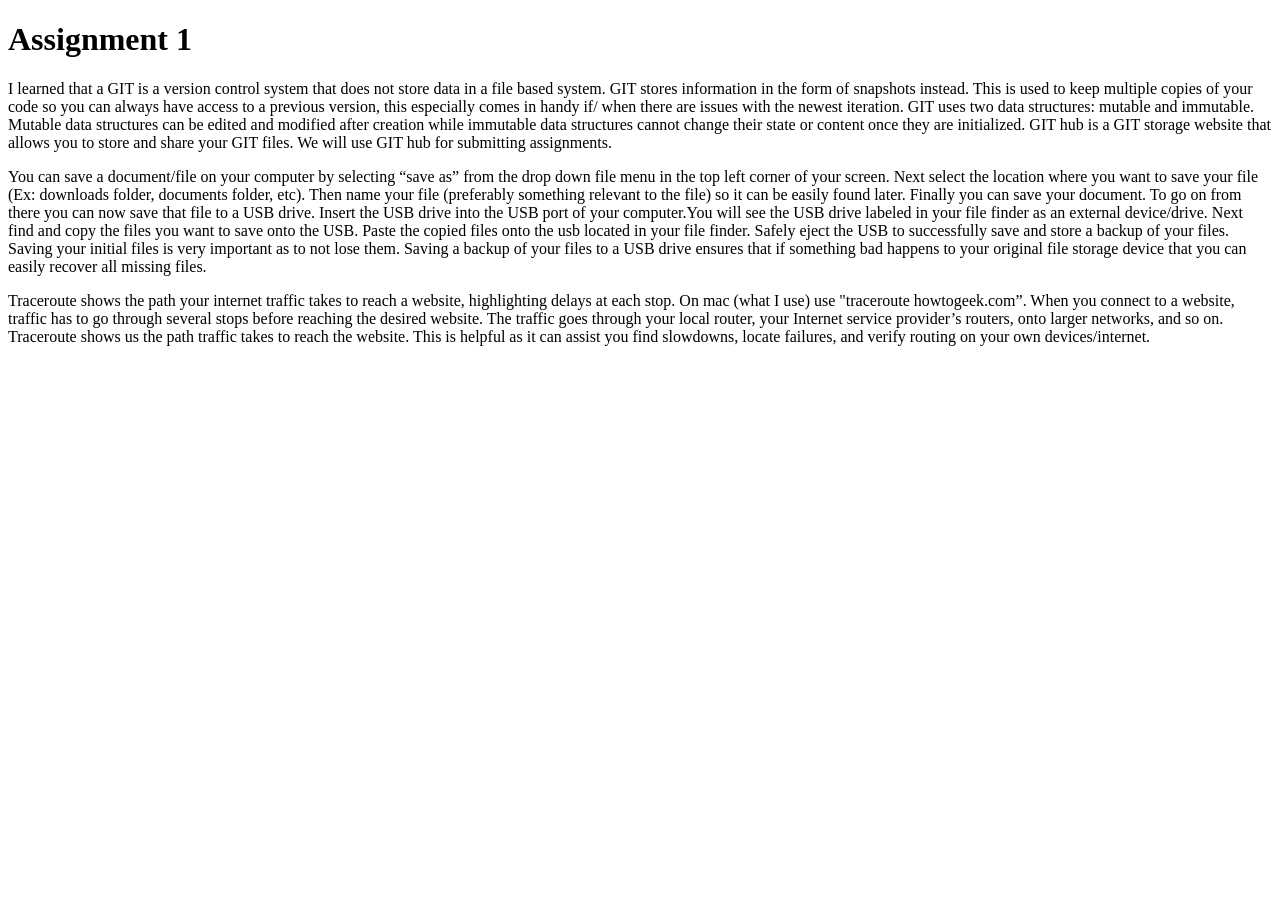
==== Web110/assignment1.html @ 7ef446e4 "Update assignment1.html" ====
<!DOCTYPE html>
<html>
<head>
<title>Assignment 1</title>
</head>
<body>

<h1>Assignment 1</h1>
<p>I learned that a GIT is a version control system that does not store data in a file based system. GIT stores information in the form of snapshots instead. This is used to keep multiple copies of your code so you can always have access to a previous version, this especially comes in handy if/ when there are issues with the newest iteration. GIT uses two data structures: mutable and immutable. Mutable data structures can be edited and modified after creation while immutable data structures cannot change their state or content once they are initialized. GIT hub is a GIT storage website that allows you to store and share your GIT files. We will use GIT hub for submitting assignments.</p>

<p>You can save a document/file on your computer by selecting “save as” from the drop down file menu in the top left corner of your screen. Next select the location where you want to save your file (Ex: downloads folder, documents folder, etc). Then name your file (preferably something relevant to the file) so it can be easily found later. Finally you can save your document. To go on from there you can now save that file to a USB drive. Insert the USB drive into the USB port of your computer.You will see the USB drive labeled in your file finder as an external device/drive. Next find and copy the files you want to save onto the USB. Paste the copied files onto the usb located in your file finder. Safely eject the USB to successfully save and store a backup of your files. Saving your initial files is very important as to not lose them. Saving a backup of your files to a USB drive ensures that if something bad happens to your original file storage device that you can easily recover all missing files.</p>
 
<p>Traceroute shows the path your internet traffic takes to reach a website, highlighting delays at each stop. On mac (what I use) use "traceroute howtogeek.com”. When you connect to a website, traffic has to go through several stops before reaching the desired website. The traffic goes through your local router, your Internet service provider’s routers, onto larger networks, and so on. Traceroute shows us the path traffic takes to reach the website. This is helpful as it can assist you find slowdowns, locate failures, and verify routing on your own devices/internet.</p>



</body>
</html>
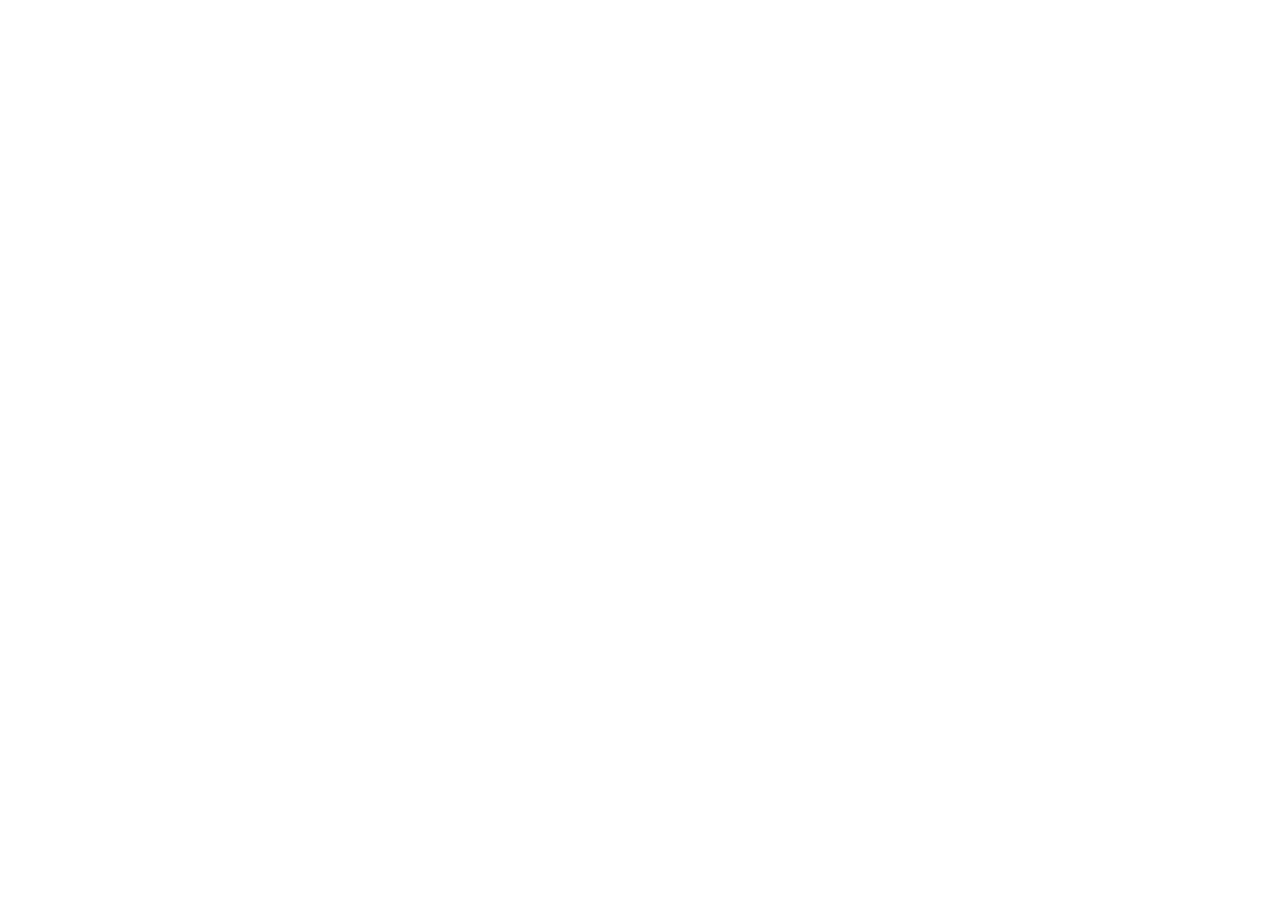
==== commit c8da4726: "Update assignment1.html" ====
--- a/Web110/assignment1.html
+++ b/Web110/assignment1.html
@@ -1,6 +1,16 @@
 <!DOCTYPE html>
 <html>
 <head>
+ <style>
+h1 {
+  color: blue;
+  font-family: verdana;
+  font-size: 300%;
+}
+p {
+  color: red;
+  font-family: courier;
+  font-size: 160%;}
 <title>Assignment 1</title>
 </head>
 <body>
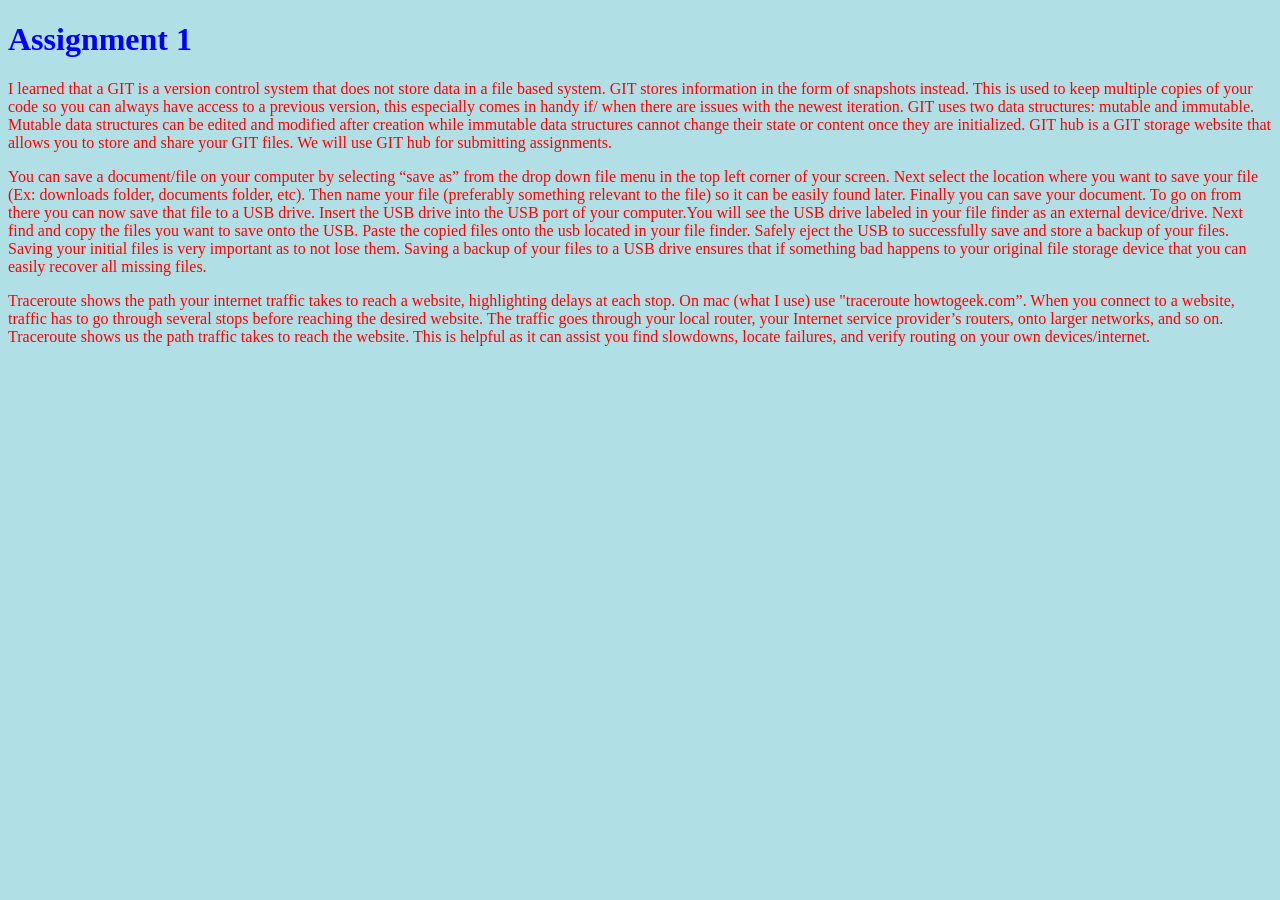
==== commit 2370f04d: "Update assignment1.html" ====
--- a/Web110/assignment1.html
+++ b/Web110/assignment1.html
@@ -1,16 +1,11 @@
 <!DOCTYPE html>
 <html>
 <head>
- <style>
-h1 {
-  color: blue;
-  font-family: verdana;
-  font-size: 300%;
-}
-p {
-  color: red;
-  font-family: courier;
-  font-size: 160%;}
+<style>
+body {background-color: powderblue;}
+h1   {color: blue;}
+p    {color: red;}
+</style>
 <title>Assignment 1</title>
 </head>
 <body>
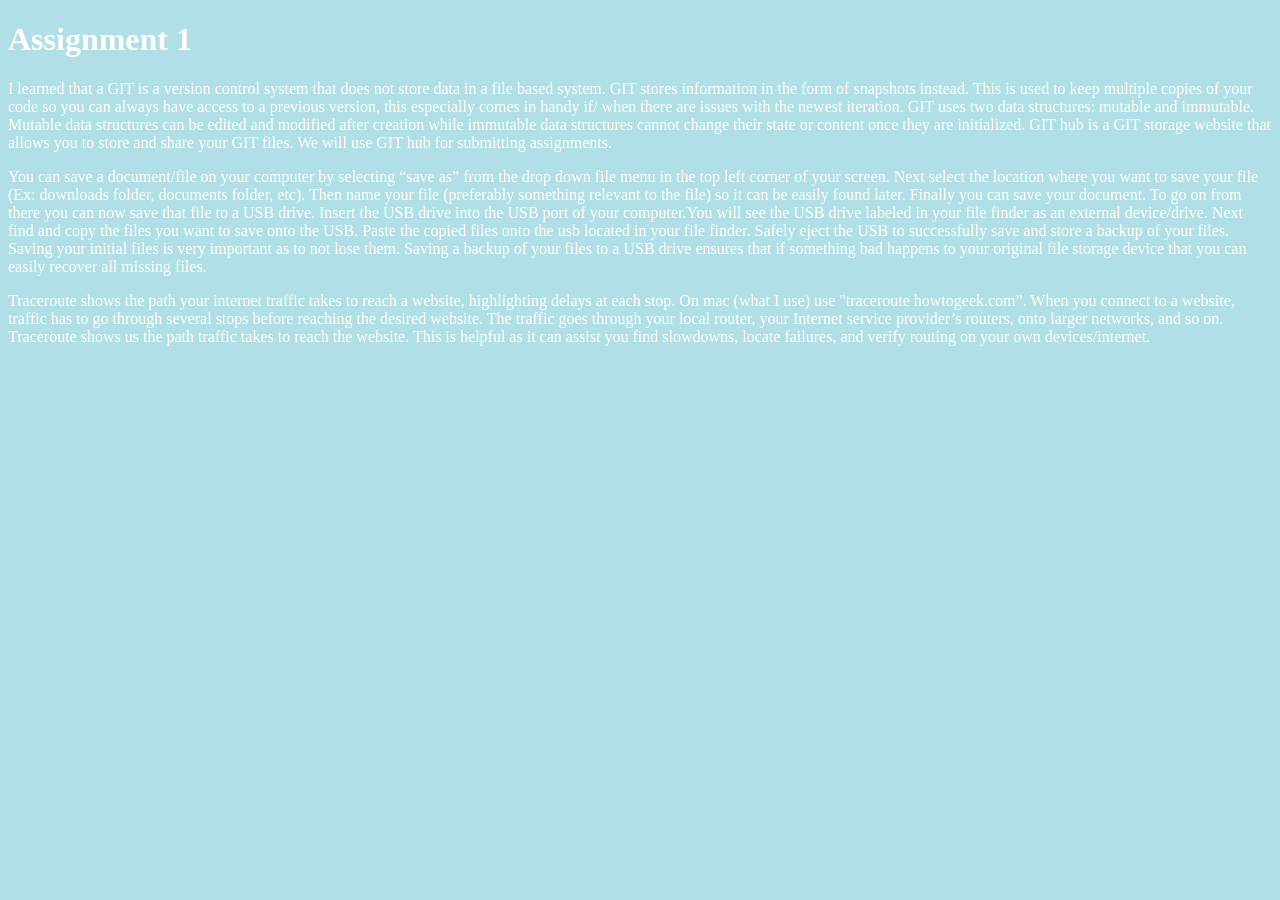
==== commit 0f4f3a75: "Update assignment1.html" ====
--- a/Web110/assignment1.html
+++ b/Web110/assignment1.html
@@ -3,8 +3,8 @@
 <head>
 <style>
 body {background-color: powderblue;}
-h1   {color: blue;}
-p    {color: red;}
+h1   {color: white;}
+p    {color: white;}
 </style>
 <title>Assignment 1</title>
 </head>
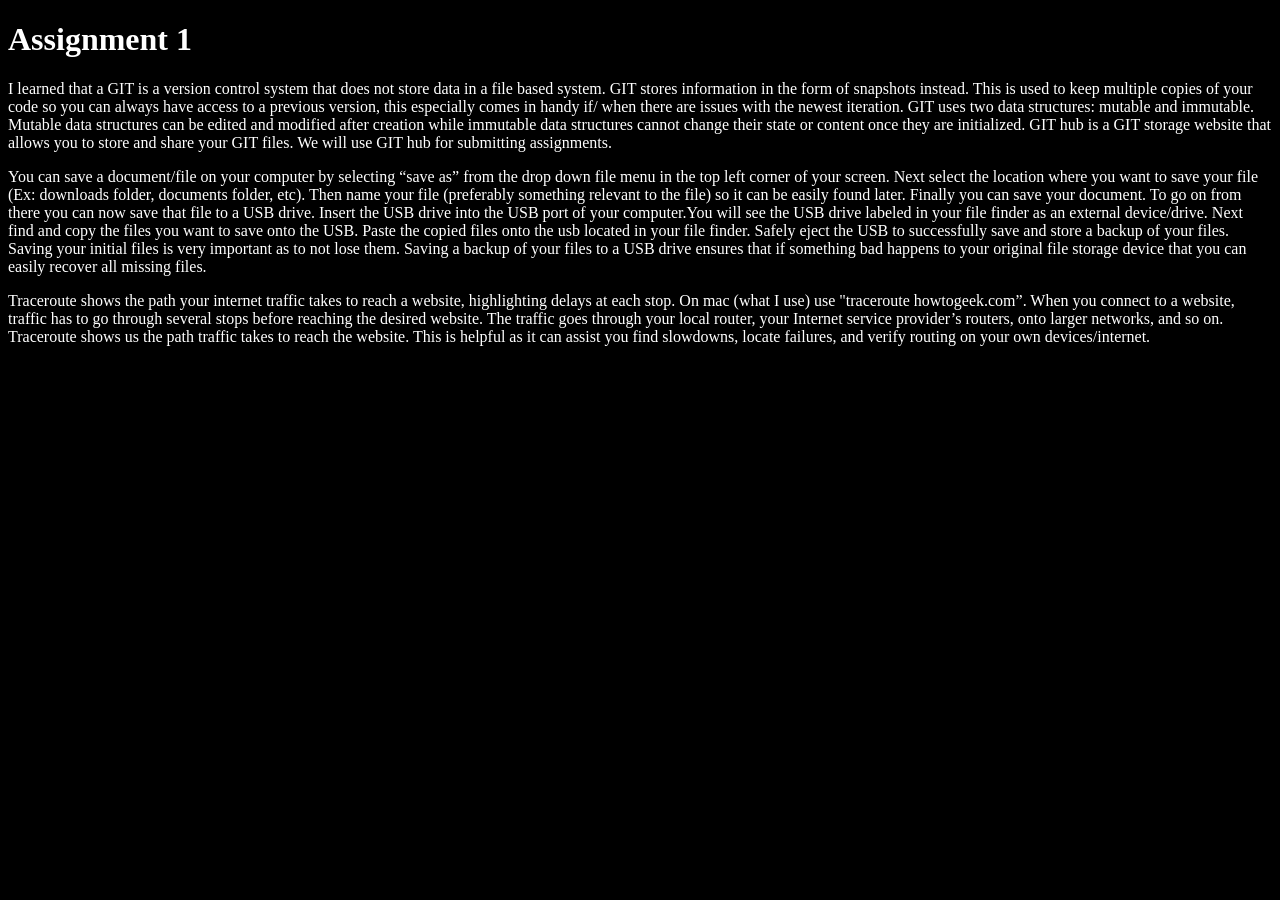
==== commit dd362793: "Update assignment1.html" ====
--- a/Web110/assignment1.html
+++ b/Web110/assignment1.html
@@ -2,7 +2,7 @@
 <html>
 <head>
 <style>
-body {background-color: powderblue;}
+body {background-color: black;}
 h1   {color: white;}
 p    {color: white;}
 </style>
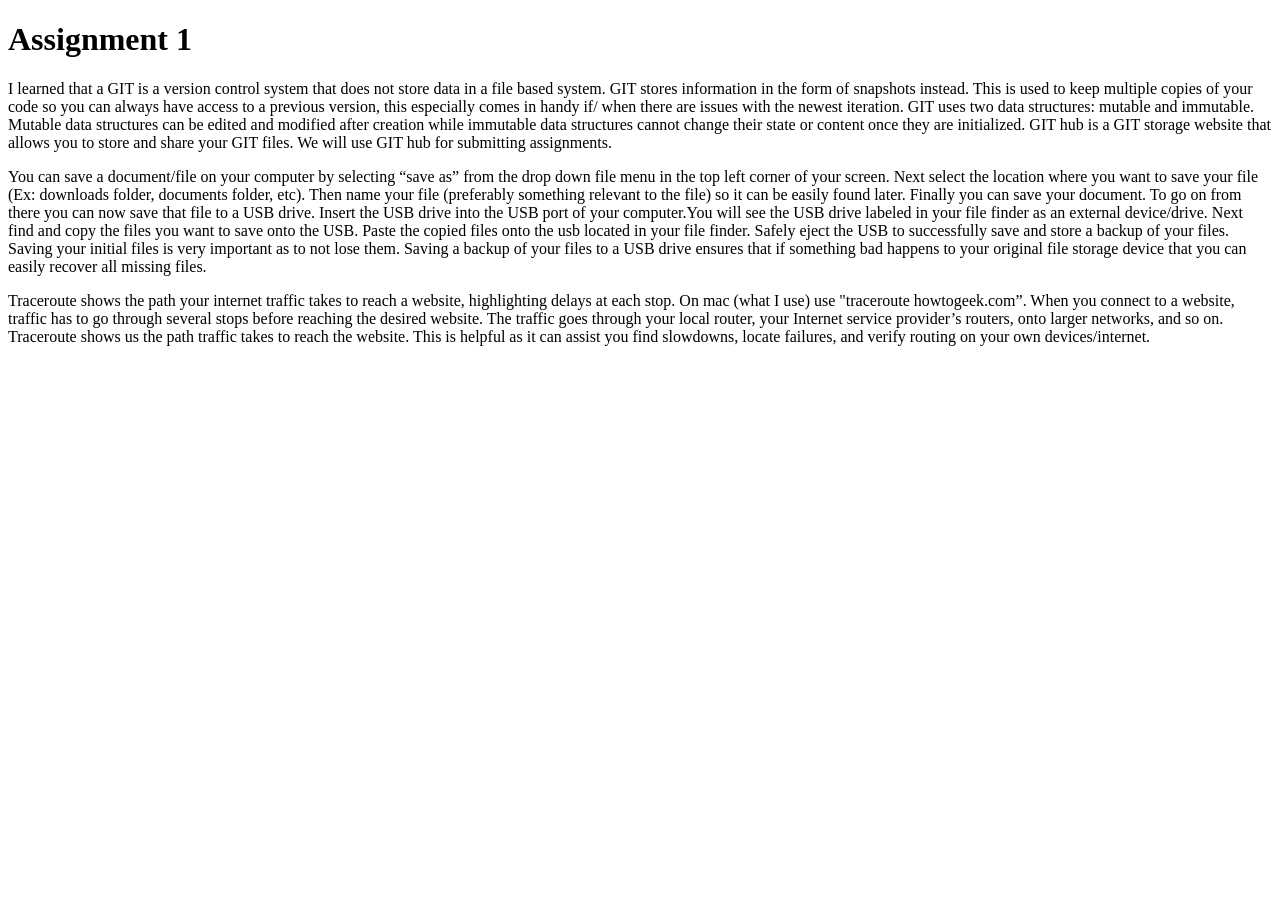
==== commit 3ecc7293: "Update assignment1.html" ====
--- a/Web110/assignment1.html
+++ b/Web110/assignment1.html
@@ -1,11 +1,6 @@
 <!DOCTYPE html>
 <html>
 <head>
-<style>
-body {background-color: black;}
-h1   {color: white;}
-p    {color: white;}
-</style>
 <title>Assignment 1</title>
 </head>
 <body>
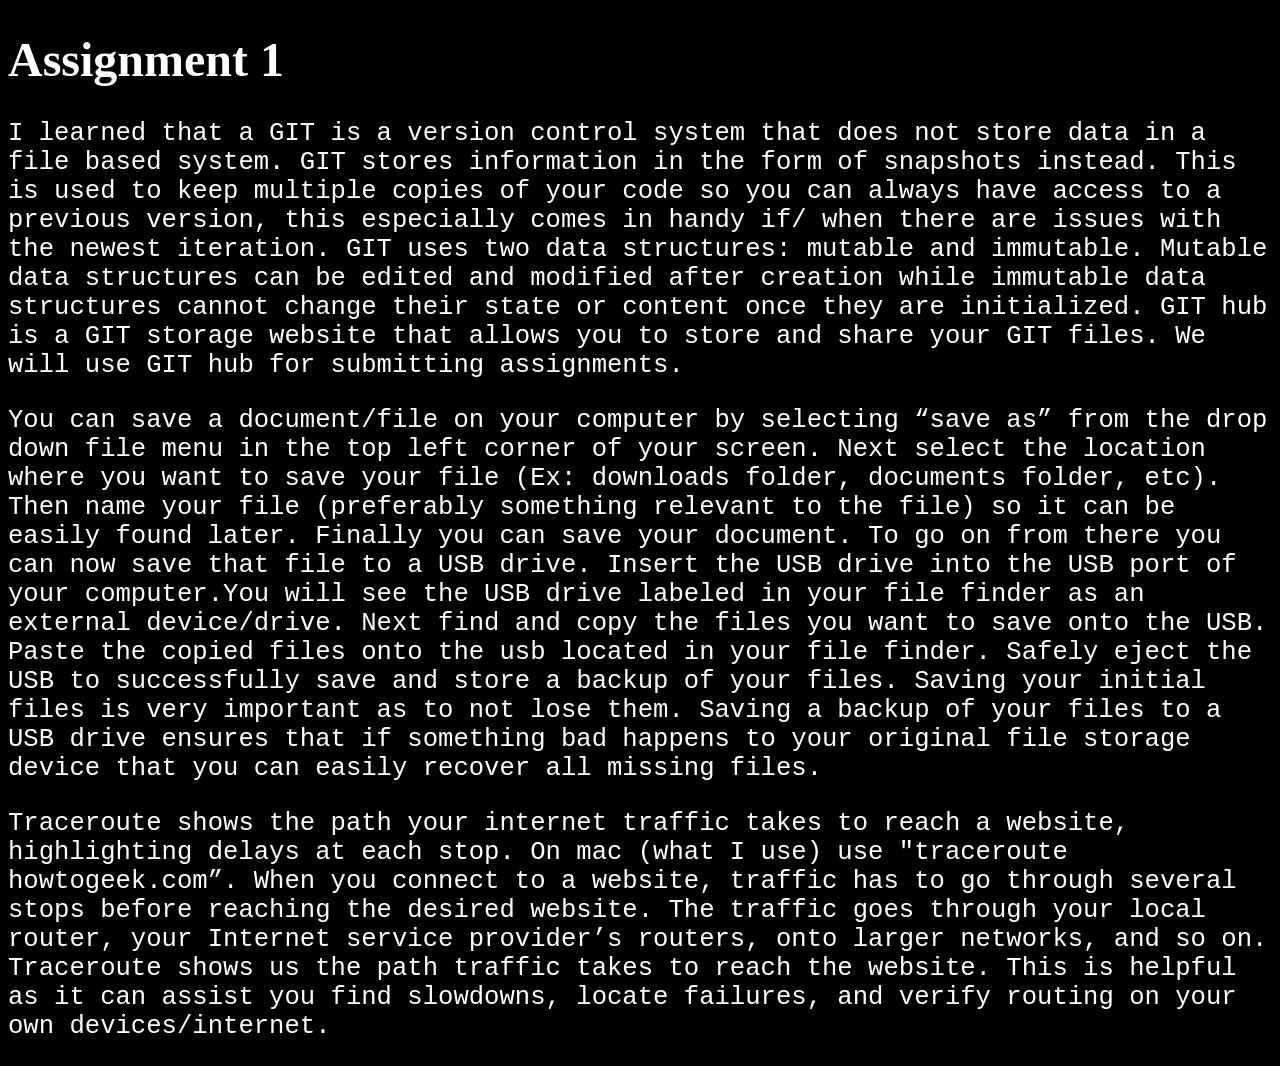
==== commit bb9f720f: "Update assignment1.html" ====
--- a/Web110/assignment1.html
+++ b/Web110/assignment1.html
@@ -1,6 +1,7 @@
 <!DOCTYPE html>
 <html>
 <head>
+<link rel="stylesheet" href="styles.css">
 <title>Assignment 1</title>
 </head>
 <body>
--- a/Web110/styles.css
+++ b/Web110/styles.css
@@ -0,0 +1,9 @@
+body {background-color: black;}
+h1   {
+color: white;
+font-family: verdana;
+font-size: 300%;}
+p    {
+color: white;
+font-family: courier;
+font-size: 160%;}
